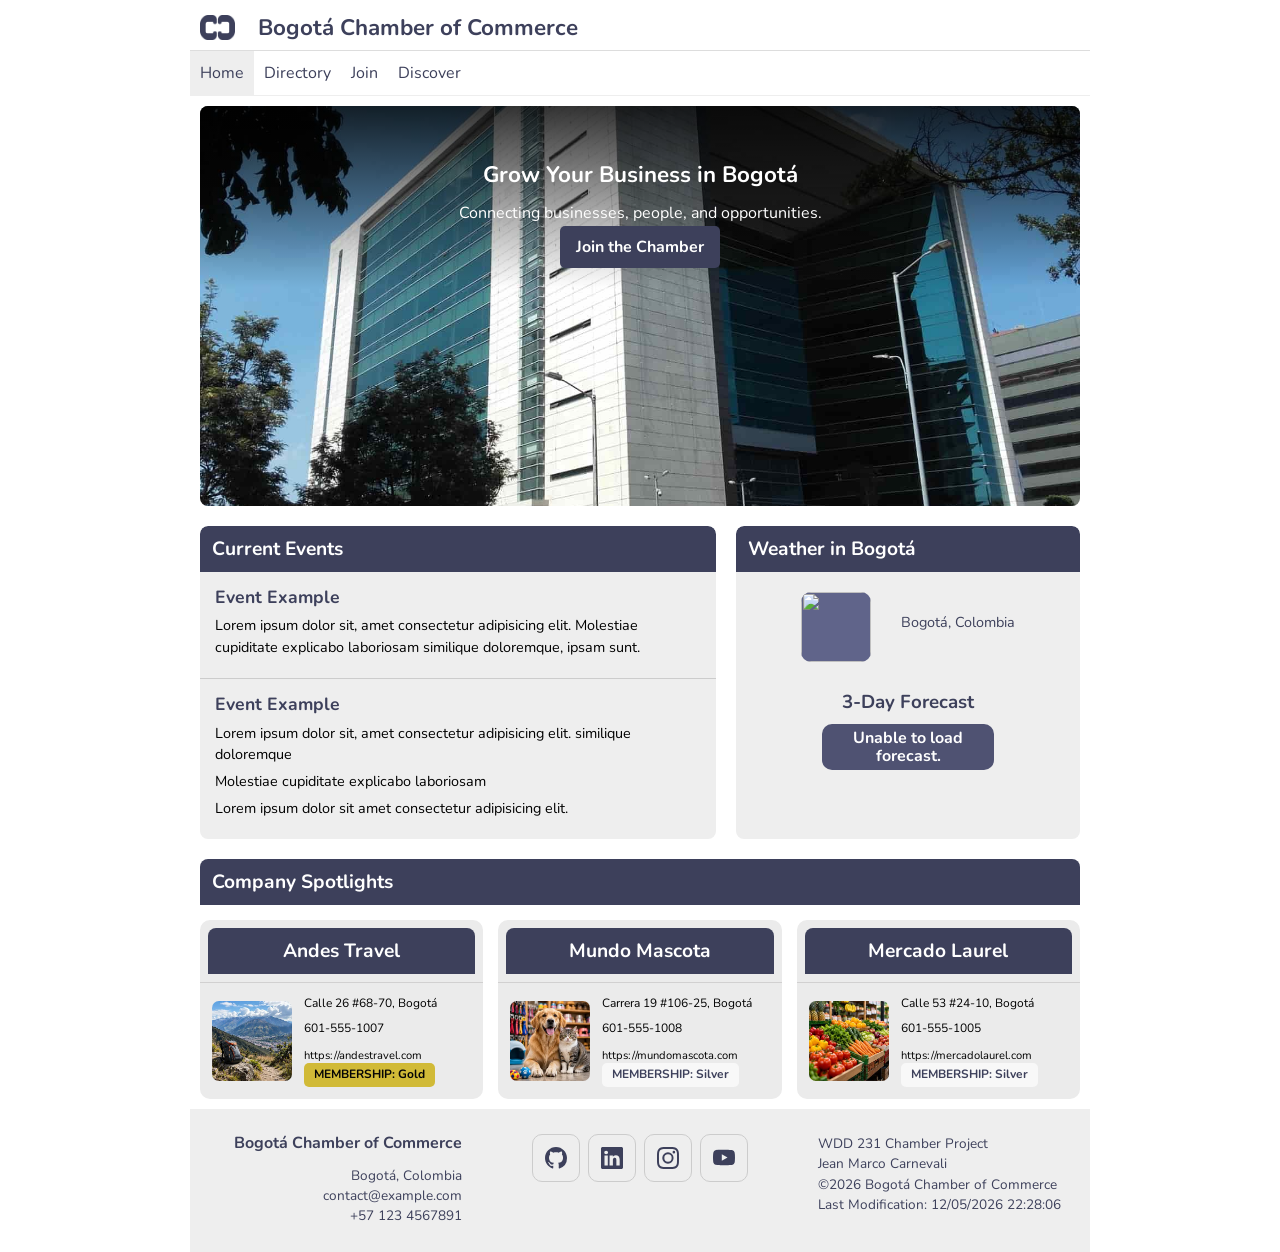
==== chamber/index.html @ de2f41bc "W03 Assignment: Chamber Home Page" ====
<!DOCTYPE html>
<html lang="en">
<head>
    <meta charset="UTF-8">
    <meta name="viewport" content="width=device-width, initial-scale=1.0">
    <meta name="description" content="Jean Marco Carnevali | WDD 231 Web Frontend Development I | Bogotá Chamber of Commerce">
    <meta name="author" content="Jean Marco Carnevali">
    <title>WDD 231 - Bogotá Chamber of Commerce Directory - Jean Marco Carnevali</title>
    <meta property="og:title" content="Bogotá Chamber of Commerce - WDD 231 - Jean Marco Carnevali">
    <meta property="og:description" content="Find local businesses of the Bogotá Chamber of Commerce">
    <meta property="og:image" content="https://jean-m-carnevali.github.io/wdd231/images/profile.jpg">
    <meta property="og:url" content="https://jean-m-carnevali.github.io/wdd231/chamber/directory.html">

    <link rel="icon" href="../cc-bogota.ico">

    <link rel="preconnect" href="https://fonts.googleapis.com">
    <link rel="preconnect" href="https://fonts.gstatic.com" crossorigin>
    <link href="https://fonts.googleapis.com/css2?family=Nunito&display=swap" rel="stylesheet">

    <link rel="stylesheet" href="styles/normalize.css">
    <link rel="stylesheet" href="styles/small.css">
    <link rel="stylesheet" href="styles/larger.css">

    <script src="scripts/index.js" defer></script>
    <script src="scripts/spotlights.js" defer></script>
    <script src="scripts/navigation.js" defer></script>
    <script src="scripts/dates.js" defer></script>
</head>
<body>
    <header>
        <img src="images/chamber-logo.png" alt="Site Logo" width="512" height="512">
        <span>Bogotá Chamber of Commerce</span>
        <button id="menu" class="hamburger" aria-label="Toggle menu"></button>
    </header>
    <nav id="nav-bar" class="navigation">
        <ul>
            <li class="current"><a href="index.html" aria-current="page">Home</a></li>
            <li><a href="directory.html">Directory</a></li>
            <li><a href="#">Join</a></li>
            <li><a href="#">Discover</a></li>
        </ul>
    </nav>
    <main id="main-content" class="chamber-home">

        <section class="hero">
            <img src="images/bogota-chamber.jpg" alt="View of Chamber of Commerce Bogotá,Colombia" width="1200" height="500">

            <div class="hero-content">
                <h1>Grow Your Business in Bogotá</h1>
                <p>Connecting businesses, people, and opportunities.</p>
                <a href="join.html" class="join-button">Join the Chamber</a>
            </div>
        </section>

        <div class="info">
            <section class="events">
                <h2>Current Events</h2>

                <div class="event">
                    <h3>Event Example</h3>
                    <p>Lorem ipsum dolor sit, amet consectetur adipisicing elit. Molestiae cupiditate explicabo laboriosam similique doloremque, ipsam sunt.</p>
                </div>
                <div class="event">
                    <h3>Event Example</h3>
                    <p>Lorem ipsum dolor sit, amet consectetur adipisicing elit. similique doloremque</p>
                    <p>Molestiae cupiditate explicabo laboriosam</p>
                    <p>Lorem ipsum dolor sit amet consectetur adipisicing elit.</p>
                </div>
            </section>
            <section class="weather">
                <h2>Weather in Bogotá</h2>

                <div class="current-weather">
                    <img id="weather-icon" src="" alt="">
                    <figcaption></figcaption>

                    <div class="temperature">
                        <span id="current-temp"></span>
                        <p id="weather-description">Bogotá, Colombia</p>
                    </div>
                </div>

                <h3>3-Day Forecast</h3>
                <div id="forecast" class="forecast-list">
                </div>
            </section>
        </div>

        <section class="home-spotlights">
            <h2>Company Spotlights</h2>

            <div id="spotlights" class="spotlights-container">
            </div>
        </section>
    </main>
    <footer>
        <div class="footer-contact">
            <h2>Bogotá Chamber of Commerce</h2>
            <p>Bogotá, Colombia</p>
            <p>contact@example.com</p>
            <p>+57 123 4567891</p>
        </div>
        <div class="social">
            <a href="https://github.com/jean-m-carnevali/wdd231" target="_blank"><img src="images/github.svg" alt="Github Profile" width="16" height="16"></a>
            <a href="https://www.linkedin.com/in/jean-marco-carnevali-rodriguez-9670193b9/" target="_blank"><img src="images/linkedin.svg" alt="Linkedin Profile" width="16" height="16"></a>
            <a href="https://www.instagram.com/?hl=es" target="_blank"><img src="images/instagram.svg" alt="Instagram Profile" width="16" height="16"></a>
            <a href="https://www.youtube.com/" target="_blank"><img src="images/youtube.svg" alt="Youtube Channel" width="16" height="16"></a>
        </div>
        <div class="footer-info">
            <p>WDD 231 Chamber Project</p>
            <p>Jean Marco Carnevali</p>
            <p>©<span id="currentyear"></span> Bogotá Chamber of Commerce</p>
            <p id="lastModified"></p>
        </div>
    </footer>
</body>
</html>
---- chamber/styles/small.css ----
* {
  box-sizing: border-box;
  font-family: "Nunito", sans-serif;
}

header {
  display: grid;
  grid-template-columns: 40px minmax(0, 1fr) 44px;
  padding: 5px 0 5px 10px;
  align-items: end;
  border-bottom: solid 1px #ddd;
  column-gap: 8px;
}

header img {
  display: block;
  margin-top: 10px;
  width: 35px;
  height: auto;
  padding-bottom: 5px;
}

header span {
  font-size: 1.5rem;
  color: #3D405B;
  padding-bottom: 4px;
  font-weight: bold;
  min-width: 0;
  overflow-wrap: anywhere;
}

.hamburger {
  background: none;
  border: none;
  font-size: 2rem;
  color: #3D405B;
  cursor: pointer;
  font-family: "Nunito", sans-serif;
}

.hamburger::before {
  content: "\2630";
}

.hamburger.show::before {
  content: "\00D7";
}

.navigation {
  display: none;
}

.navigation.show {
  display: block;
}

.navigation ul {
  list-style-type: none;
  margin: 0;
  padding: 0;
}

.navigation a {
  display: block;
  padding: .8rem 10px;
  color: #3D405B;
  text-decoration: none;
  border-bottom: solid 1px #ddd;
}

.navigation li.current {
  background-color: #eee;
}

.navigation a:hover {
  background-color: #9fb7ff;
}

h1 {
  margin: 1rem 10px;
  color: #3D405B;
}

footer {
  background-color: #eee;
  padding: 20px;
  text-align: center;
  color: #3D405B;
  display: grid;
  grid-template-columns: 1fr;
  gap: 20px;
}

.footer-contact h2 {
  font-size: 1rem;
  margin-top: 0;
}

.footer-contact p, .footer-info p {
  margin: 0;
  font-size: 0.85rem;
  line-height: 1.5;
}

.social {
  display: flex;
  justify-content: center;
  column-gap: 8px;
}

.social a {
  display: flex;
  justify-content: center;
  align-items: center;
  width: 48px;
  height: 48px;
  border:  #ccc solid 1px;
  border-radius: 10px;
}

.social img {
  width: 22px;
  height: 22px;
}

.social a:hover {
  background-color: #ddd;
}

main {
  padding: 10px;
}

.view-buttons {
  display: flex;
  justify-content: center;
  gap: 20px;
  margin-bottom: 20px;
}

.view-buttons button {
  width: 80px;
  padding: 6px 12px;
  background-color: #eee;
  border: 1px solid #dddddd;
  border-radius: 5px;
  color: #3D405B;
  font-weight: bold;
  cursor: pointer;
}

#cards {
  display: grid;
  gap: 20px;
  grid-template-columns: minmax(0, 1fr);
}

#cards.grid {
  display: grid;
  justify-content: center;
  grid-template-columns: minmax(0, 1fr);
  gap: 20px;
}

.business-card {
  background-color: #ebebeb;
  border-radius: 10px;
  overflow: hidden;
  min-width: 0;
}

.business-info {
  text-align: center;
  padding: 8px;
  border-bottom: 1px solid #d1d0d0;
}

.business-info h2 {
  margin: 0;
  font-size: 1.2rem;
  color: #3D405B;
}

.business-info p {
  margin: 2px 0 0;
  font-size: 0.8rem;
}

.card-info {
  display: grid;
  grid-template-columns: 80px minmax(0, 1fr);
  padding: 12px;
  gap: 12px;
  align-items: center;
}

.card-info img {
  height: 80px;
  width: 80px;
  object-fit: contain;
  border-radius: 7px;
}

.card-details {
  min-width: 0;
}

.card-details p {
  margin: 0 0 8px;
  font-size: 0.75rem;
  line-height: 1.4;
}

.view-buttons button.active {
  background-color: #3D405B;
  color: #fff;
}

.view-buttons button:hover {
  background-color: #60648a;
  color: #fff;
}

#cards.list {
  grid-template-columns: minmax(0, 1fr);
  gap: 0;
}

#cards.list .business-card {
  display: grid;
  grid-template-columns: minmax(0, 1fr);
  gap: 4px;
  padding: 10px 12px;
  border-radius: 0;
  box-shadow: none;
  background-color: #fff;
}

#cards.list .business-card:nth-child(odd) {
  background-color: #60648a;
  color: #fff;
}

#cards.list .business-card:nth-child(even) {
  background-color: #eeeeee;
}

#cards.list .business-card:nth-child(odd) .business-info h2 {
  color: #fff;
}

#cards.list .business-info, #cards.list .card-info, #cards.list .business-email {
  display: contents;
}

#cards.list .business-info p, #cards.list .card-info img, #cards.list .business-email {
  display: none;
}

#cards.list .business-info h2 {
  font-size: 1rem;
  font-weight: bold;
  text-align: left;
  margin: 0;
  padding: 0;
  color: #3D405B;
}

#cards.list .business-address, #cards.list .business-phone, #cards.list .business-website {
  display: block;
  margin: 0;
  font-size: 0.95rem;
  line-height: 1.5;
}

.membership {
  display: inline-block;
  color: #fff;
  padding: 5px 10px;
  border-radius: 5px;
  font-weight: bold;
  font-size: 0.75rem;
}

.membership-1 {
  background-color: #b5d6ab;
  color: #182015;
}

.membership-2 {
  background-color: #f8f8f8;
  color: #3D405B;
}

.membership-3 {
  background-color: #d1ba37;
  color: #050505;
}

.chamber-home {
  max-width: 900px;
  margin: 0 auto;
  padding: 10px;
}

.hero {
  position: relative;
  width: 100%;
  overflow: hidden;
  border-radius: 8px;
}

.hero img {
  display: block;
  width: 100%;
  height: 300px;
  object-fit: cover;
}

.hero-content {
  position: absolute;
  top: 0;
  text-align: center;
  left: 0;
  padding: 3.5rem;
  width: 100%;
  color: #fff;
  background: linear-gradient(rgba(0, 0, 0, 0.80),rgba(0, 0, 0, 0.40),transparent);
}

.hero-content h1, .hero-content h2 {
  color: #fff;
  font-size: 1.4rem;
  margin: 8px;
}

.join-button {
  background-color: #3D405B;
  color: #fff;
  padding: 10px 16px;
  border-radius: 5px;
  text-decoration: none;
  font-weight: bold;
}

.join-button:hover {
  background-color: #60648a;
  color: #fff;
}

.info {
  display: grid;
  grid-template-columns: 1fr;
  gap: 15px;
  margin-top: 20px;
}

.events {
  background-color: #eee;
  border-radius: 8px;
  overflow: hidden;
}

.weather {
  background-color: #eee;
  border-radius: 8px;
  overflow: hidden;
}

.events h2,
.weather h2,
.home-spotlights h2 {
  background-color: #3D405B;
  color: #fff;
  padding: 12px;
  margin: 0;
  font-size: 1.2rem;
  border-top-left-radius: 8px;
  border-top-right-radius: 8px;
}

.event {
  padding: 15px;
  border-bottom: 1px solid #ccc;
}

.event:last-child {
  border-bottom: none;
}

.event h3 {
  color: #3D405B;
  margin: 0 0 8px;
  font-size: 1.1rem;
}

.event p {
  font-size: 0.9rem;
  line-height: 1.5;
  margin: 5px 0;
}

.current-weather {
  display: flex;
  justify-content: center;
  align-items: center;
  gap: 15px;
  padding: 20px;
}

.current-weather img {
  width: 70px;
  height: 70px;
  object-fit: contain;
  background-color: #60648a;
  border-radius: 10px;
}

.current-weather figcaption {
  font-weight: bold;
  color: #3D405B;
}

.temperature {
  font-size: 1.8rem;
  font-weight: bold;
  color: #3D405B;
}

.temperature p {
  font-size: 0.9rem;
  font-weight: normal;
  margin-top: 5px;
}

.weather h3 {
  text-align: center;
  color: #3D405B;
  margin: 10px;
}

.forecast-list {
  text-align: center;
  font-weight: bold;
  color: #fff;
  background-color: #4f5272;
  width: 50%;
  padding: 5px;
  border-radius: 10px;
  margin: 0 auto;
}

.home-spotlights {
  margin-top: 20px;
  border-radius: 8px;
}

.spotlights-container {
  display: grid;
  grid-template-columns: 1fr;
  gap: 15px;
  margin-top: 15px;
}

.spotlights-container .business-website {
  font-size: 0.7rem;
  text-align: left;
}
---- chamber/styles/larger.css ----
@media only screen and (min-width: 52rem) {

    header, main, nav {
        max-width: 900px;
        margin: 0 auto;
    }

    header {
        grid-template-columns: 40px minmax(0, 1fr) auto;
    }

    header span {
        font-size: 1.4rem;
        padding-top: 10px;
        padding-left: 10px;
    }
    
    .navigation {
        display: block;
        grid-column: 3;
        grid-row: 1;
        border-bottom: solid 1px #eee;
    }

    .navigation ul {
        display: flex;
    }

    .navigation a {
        border: none;
    }

    footer {
        width: 100%;
        max-width: 900px;
        margin: 0 auto;
        display: grid;
        grid-template-columns: 1fr auto 1fr;
        align-items: start;
        gap: 70px;
        padding: 25px 20px;
        background-color: #eee;
        align-items: start;
    }

    .footer-contact {
        text-align: end;
    }

    .social {
        justify-content: center;
    }

    .footer-info {
        justify-self: left;
        text-align: left;
    }

    #cards.grid {
        grid-template-columns: repeat(2, minmax(0, 1fr));
    }

    .business-card {
        border-radius: 10px;
        overflow: hidden;
    }

    #cards.grid {
        grid-template-columns: repeat(3, minmax(0, 1fr));
    }

    .hamburger {
        display: none;
    }

    #cards.list .business-card {
        grid-template-columns: minmax(0, 1fr);
        gap: 16px;
        align-items: start;
    }

        #cards.list .business-card {
        display: grid;
        grid-template-columns: 1fr 1.2fr 0.9fr 1.5fr;
        gap: 15px;
        align-items: center;
        padding: 18px 12px;
    }

    #cards.list .business-info,
    #cards.list .card-info,
    #cards.list .card-details {
        display: contents;
    }

    .chamber-home {
        max-width: 900px;
        margin: 0 auto;
    }

    .hero img {
        height: 400px;
    }

    .hero-content {
        padding: 3rem 2rem 2rem;
    }

    .hero-content h2 {
        font-size: 2rem;
    }

    .hero-content p {
        font-size: 1rem;
    }

    .info {
        grid-template-columns: 1.5fr 1fr;
        gap: 20px;
    }

    .spotlights-container {
        grid-template-columns: repeat(3, minmax(0, 1fr));
    }

}
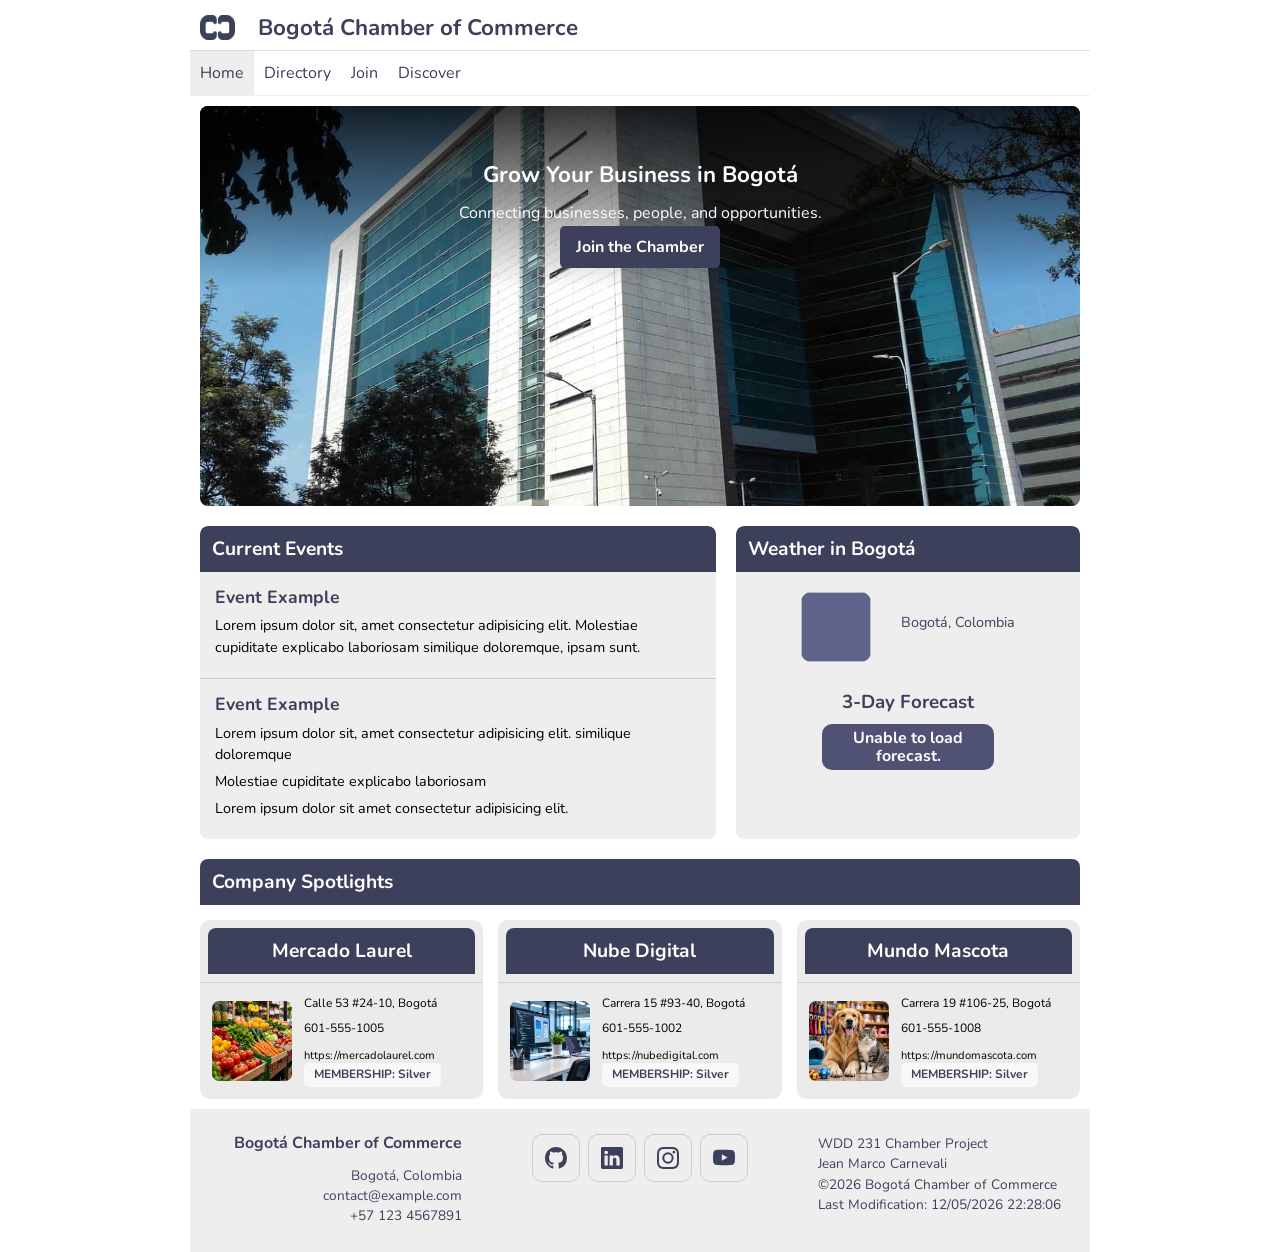
==== commit 176a8f6e: "W03 Assignment: Chamber Home Page" ====
--- a/chamber/index.html
+++ b/chamber/index.html
@@ -71,8 +71,8 @@
                 <h2>Weather in Bogotá</h2>
 
                 <div class="current-weather">
-                    <img id="weather-icon" src="" alt="">
-                    <figcaption></figcaption>
+                    <img id="weather-icon" alt="">
+                    <p id="weather-description"></p>
 
                     <div class="temperature">
                         <span id="current-temp"></span>
--- a/chamber/styles/small.css
+++ b/chamber/styles/small.css
@@ -416,7 +416,7 @@
   border-radius: 10px;
 }
 
-.current-weather figcaption {
+.current-weather p {
   font-weight: bold;
   color: #3D405B;
 }
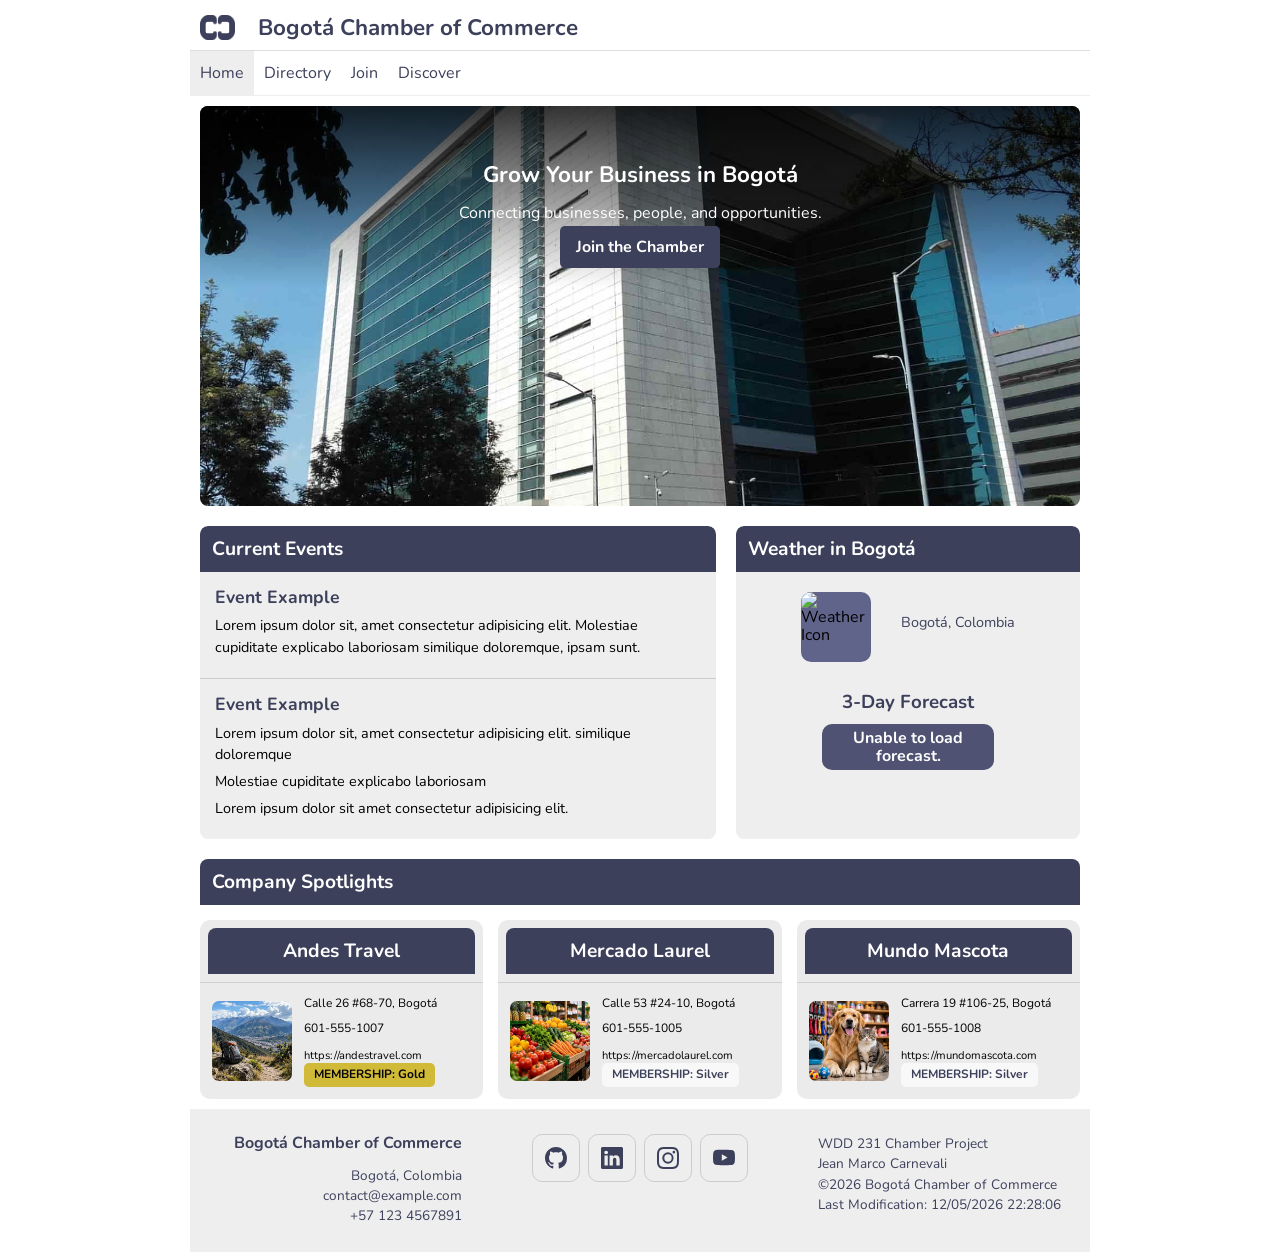
==== commit c75a89b5: "W03 Assignment: Chamber Home Page" ====
--- a/chamber/index.html
+++ b/chamber/index.html
@@ -71,12 +71,12 @@
                 <h2>Weather in Bogotá</h2>
 
                 <div class="current-weather">
-                    <img id="weather-icon" alt="">
+                    <img id="weather-icon" src="https://openweathermap.org/img/wn/01d@2x.png" alt="Weather Icon">
                     <p id="weather-description"></p>
 
                     <div class="temperature">
                         <span id="current-temp"></span>
-                        <p id="weather-description">Bogotá, Colombia</p>
+                        <p>Bogotá, Colombia</p>
                     </div>
                 </div>
 
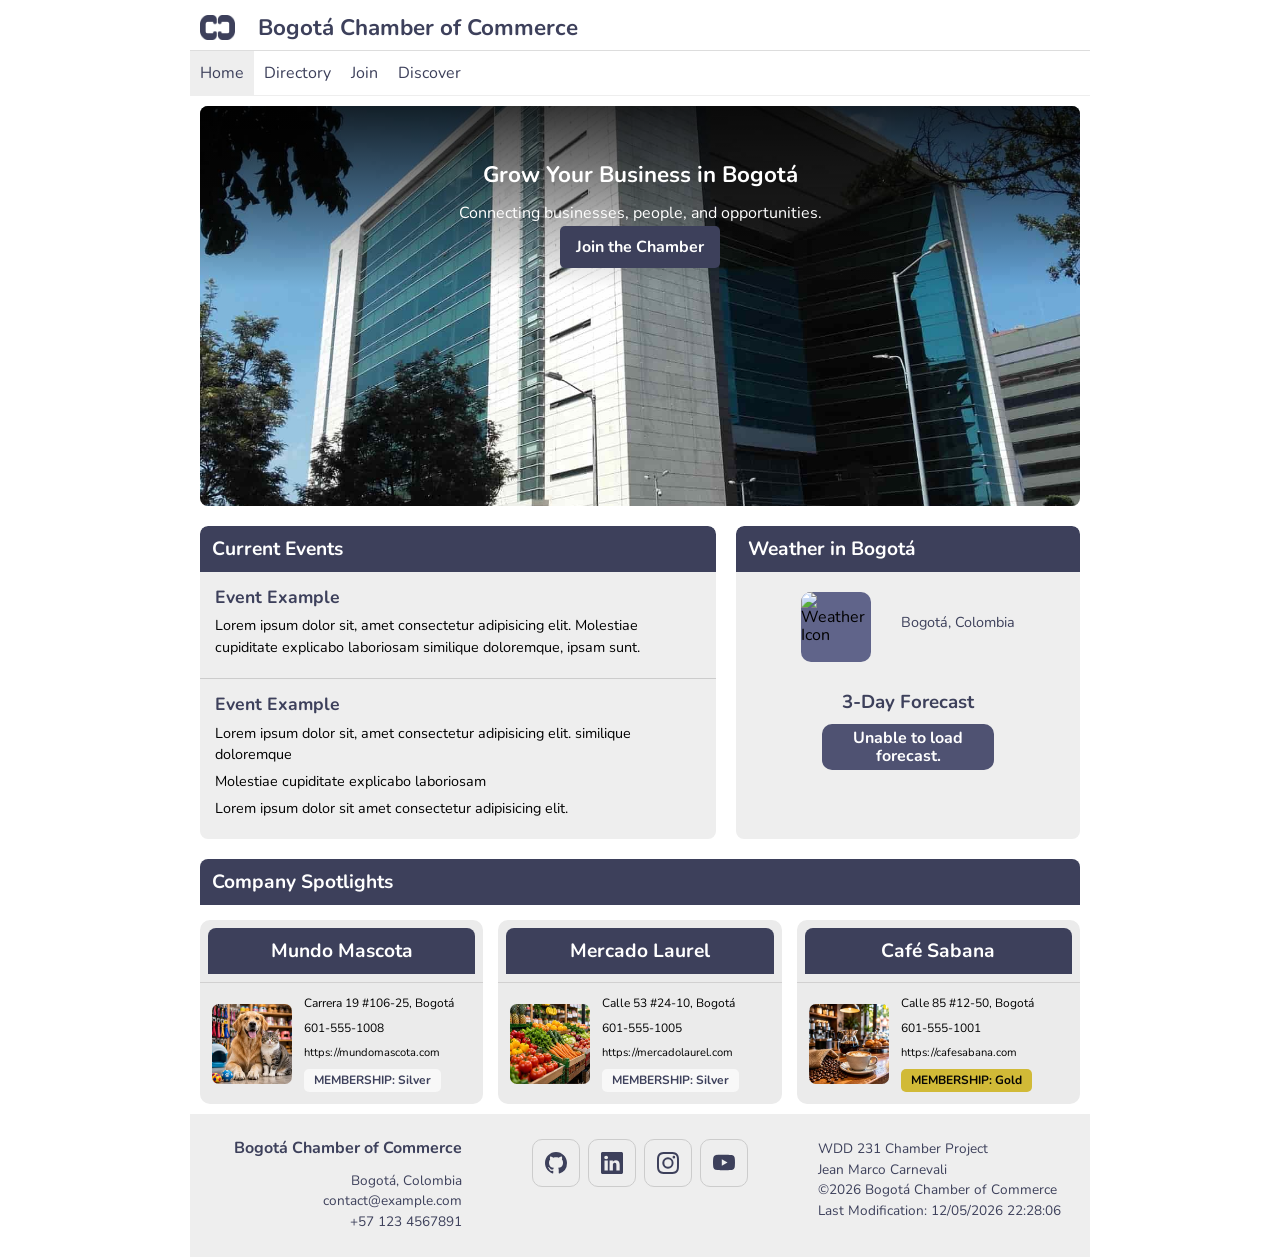
==== commit d9792c72: "W03 Assignment: Chamber Home Page Correction" ====
--- a/chamber/index.html
+++ b/chamber/index.html
@@ -3,10 +3,10 @@
 <head>
     <meta charset="UTF-8">
     <meta name="viewport" content="width=device-width, initial-scale=1.0">
-    <meta name="description" content="Jean Marco Carnevali | WDD 231 Web Frontend Development I | Bogotá Chamber of Commerce">
+    <meta name="description" content="What the Bogotá Chamber of Commerce Offers!">
     <meta name="author" content="Jean Marco Carnevali">
-    <title>WDD 231 - Bogotá Chamber of Commerce Directory - Jean Marco Carnevali</title>
-    <meta property="og:title" content="Bogotá Chamber of Commerce - WDD 231 - Jean Marco Carnevali">
+    <title>Bogotá Chamber of Commerce | Home</title>
+    <meta property="og:title" content="Bogotá Chamber of Commerce | Home">
     <meta property="og:description" content="Find local businesses of the Bogotá Chamber of Commerce">
     <meta property="og:image" content="https://jean-m-carnevali.github.io/wdd231/images/profile.jpg">
     <meta property="og:url" content="https://jean-m-carnevali.github.io/wdd231/chamber/directory.html">
@@ -36,8 +36,8 @@
         <ul>
             <li class="current"><a href="index.html" aria-current="page">Home</a></li>
             <li><a href="directory.html">Directory</a></li>
-            <li><a href="#">Join</a></li>
-            <li><a href="#">Discover</a></li>
+            <li><a href="join.html">Join</a></li>
+            <li><a href="discover.html">Discover</a></li>
         </ul>
     </nav>
     <main id="main-content" class="chamber-home">
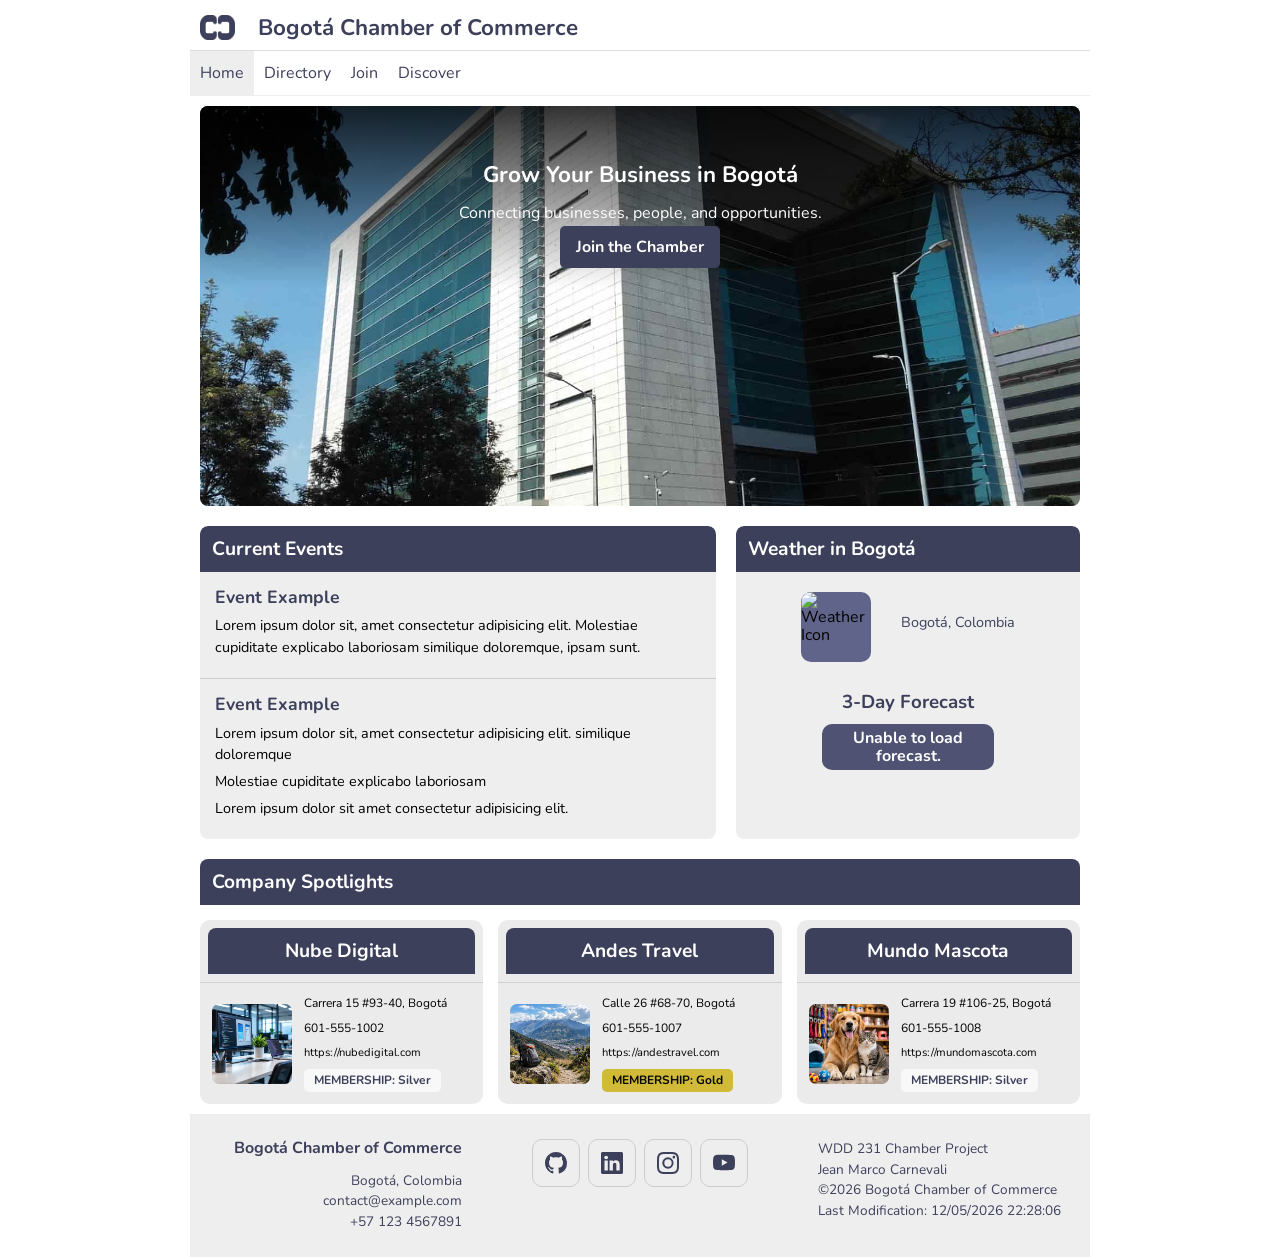
==== commit 3904aa91: "W03 Assignment: Chamber Home Page Correction 2" ====
--- a/chamber/index.html
+++ b/chamber/index.html
@@ -3,7 +3,7 @@
 <head>
     <meta charset="UTF-8">
     <meta name="viewport" content="width=device-width, initial-scale=1.0">
-    <meta name="description" content="What the Bogotá Chamber of Commerce Offers!">
+    <meta name="description" content="Check out what the Bogotá Chamber of Commerce has to offer!">
     <meta name="author" content="Jean Marco Carnevali">
     <title>Bogotá Chamber of Commerce | Home</title>
     <meta property="og:title" content="Bogotá Chamber of Commerce | Home">
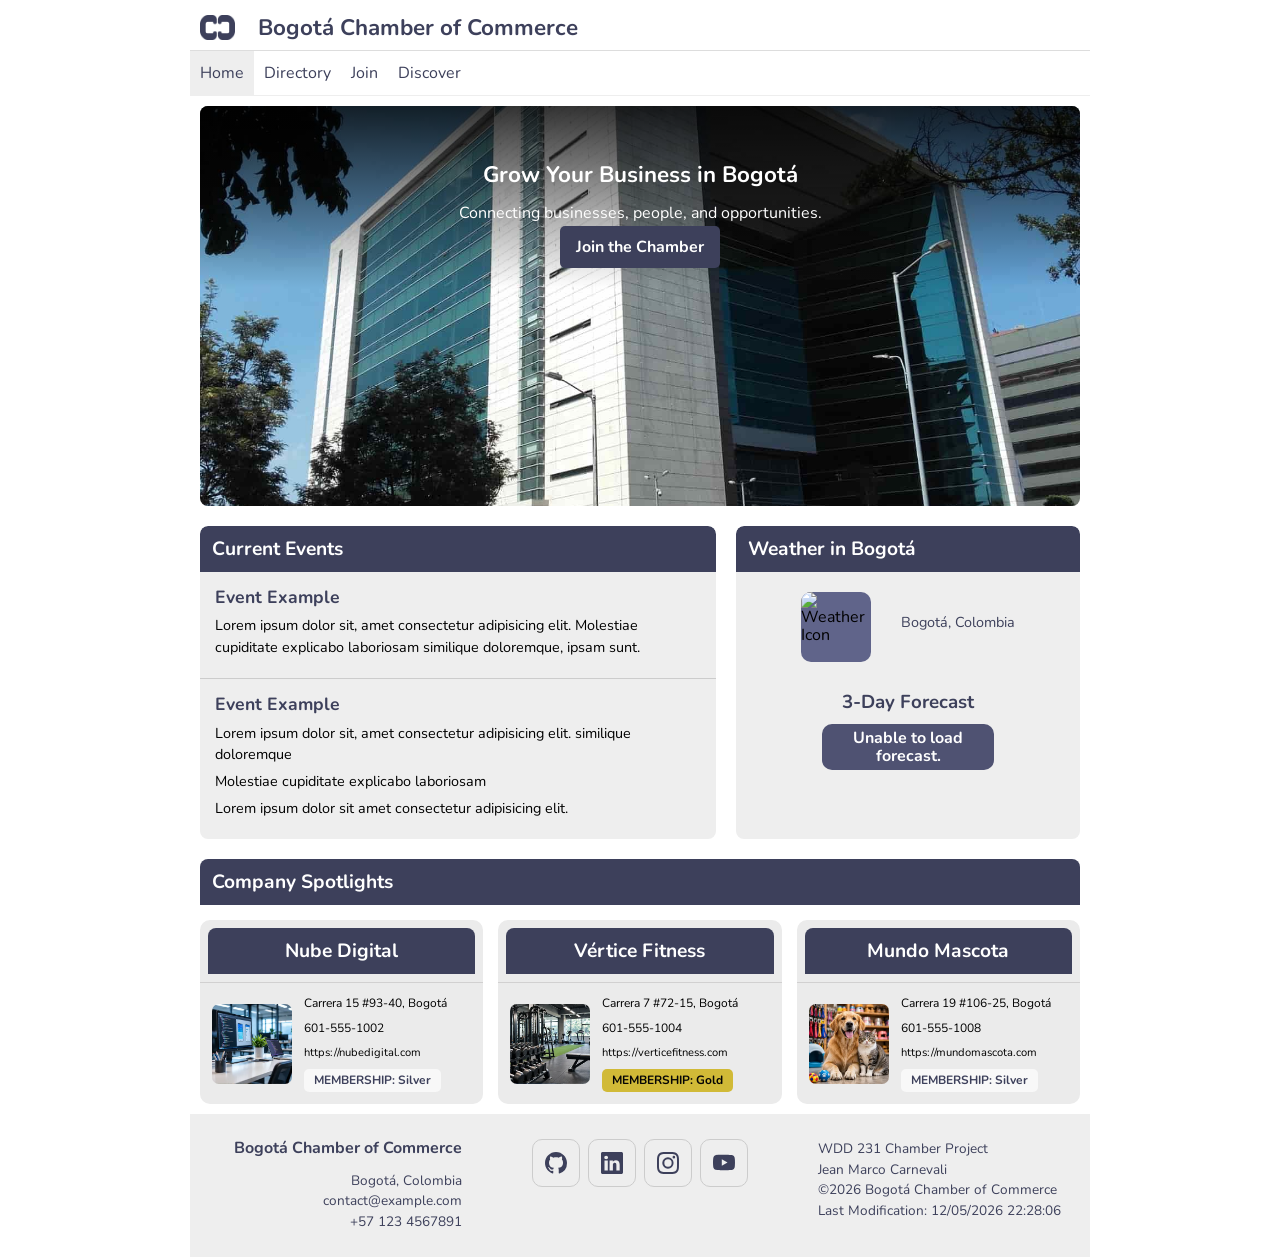
==== commit ce989c36: "W04 Assignment: Chamber Join Page" ====
--- a/chamber/index.html
+++ b/chamber/index.html
@@ -9,7 +9,7 @@
     <meta property="og:title" content="Bogotá Chamber of Commerce | Home">
     <meta property="og:description" content="Find local businesses of the Bogotá Chamber of Commerce">
     <meta property="og:image" content="https://jean-m-carnevali.github.io/wdd231/images/profile.jpg">
-    <meta property="og:url" content="https://jean-m-carnevali.github.io/wdd231/chamber/directory.html">
+    <meta property="og:url" content="https://jean-m-carnevali.github.io/wdd231/chamber/index.html">
 
     <link rel="icon" href="../cc-bogota.ico">
 
--- a/chamber/styles/small.css
+++ b/chamber/styles/small.css
@@ -466,3 +466,172 @@
   font-size: 0.7rem;
   text-align: left;
 }
+
+.join-page {
+  display: grid;
+  grid-template-columns: 1fr;
+}
+
+.join-page form {
+  display: flex;
+  flex-direction: column;
+  gap: 20px;
+  background-color: #eee;
+  padding: 20px;
+  border-radius: 10px;
+}
+
+.join-page label {
+  display: block;
+  font-weight: bold;
+  color: #3D405B;
+}
+
+.join-page input:not([type="hidden"]), .join-page select, .join-page textarea {
+  display: block;
+  width: 100%;
+  padding: 10px;
+  margin-top: 5px;
+  border: none;
+  border-radius: 5px;
+}
+
+.join-page input[type="submit"] {
+  background-color: #3D405B;
+  color: #fff;
+  border: none;
+  cursor: pointer;
+  font-weight: bold;
+}
+
+.join-page input[type="submit"]:hover {
+  background-color: #60648a;
+}
+
+.application-form h2, .membership-levels h2 {
+  color: #3D405B;
+  font-weight: bold;
+  margin-top: 0 0 15px;
+}
+
+.np-membership-card, .bz-membership-card, .sv-membership-card, .gd-membership-card {
+  padding: 20px;
+  border: #000 solid;
+  margin-bottom: 15px;
+  border-radius: 10px;
+  text-align: center;
+  animation: fadeIn 1s ease-in both;
+}
+
+.np-membership-card {
+  background-color: #f3f3f3;
+  color: #3D405B;
+}
+
+.bz-membership-card {
+  background-color: #976434;
+  color: #fff;
+}
+
+.sv-membership-card {
+  background-color: #cecece;
+  color: #000;
+}
+
+.gd-membership-card {
+  background-color: #d1ba37;
+  color: #000;
+}
+
+@keyframes fadeIn {
+  from {
+      opacity: 0;
+      transform: translateY(20px);
+  }
+
+  to {
+      opacity: 1;
+      transform: translateY(0);
+  }
+}
+
+.membership-modal {
+  display: inline-block;
+  background-color: #3D405B;
+  color: #fff;
+  font-weight: bold;
+  padding: 10px;
+  border-radius: 10px;
+  text-decoration: none;
+}
+
+.membership-modal:hover { 
+  background-color: #60648a;
+}
+
+.join-page dialog {
+  position: fixed;
+  margin: auto;
+  padding: 25px;
+  border-radius: 10px;
+  background-color: #fff;
+  color: #3D405B;
+}
+
+.join-page dialog p {
+  font-weight: bold;
+}
+
+.join-page dialog::backdrop {
+  background-color: rgba(0, 0, 0, .5);
+}
+
+.join-page .close-button {
+  position: absolute;
+  top: 40px;
+  right: 20px;
+  background: none;
+  border: none;
+  color: #3D405B;
+  background-color: #eee;
+  border-radius: 10px;
+  font-size: 1.8rem;
+  font-weight: bold;
+  cursor: pointer;
+}
+
+.join-page .close-button:hover {
+  background-color: #f8f8f8;
+}
+
+#results {
+  color: #3D405B;
+  font-size: 1.2rem;
+  font-weight: bold;
+  background-color: #f8fdd3;
+  border-radius: 10px;
+  padding: 10px;
+  margin: 10px;
+}
+
+.tytext {
+  text-align: center;
+  color: #3D405B;
+  line-height: 1.5;
+}
+
+.back {
+  text-align: center;
+  background-color: #3D405B;
+  color: #fff;
+  border-radius: 10px;
+  padding: 5px;
+  text-decoration: none;
+  margin: 10px;
+  font-weight: bold;
+}
+
+.back:hover {
+  text-align: center;
+  background-color: #60648a;
+}
--- a/chamber/styles/larger.css
+++ b/chamber/styles/larger.css
@@ -123,4 +123,14 @@
         grid-template-columns: repeat(3, minmax(0, 1fr));
     }
 
+    .join-page {
+        grid-template-columns: 1fr 1fr;
+        align-items: start;
+        gap: 40px;
+    }
+
+    .join-page h1 {
+        grid-column: 1 / -1;
+    }
+
 }
